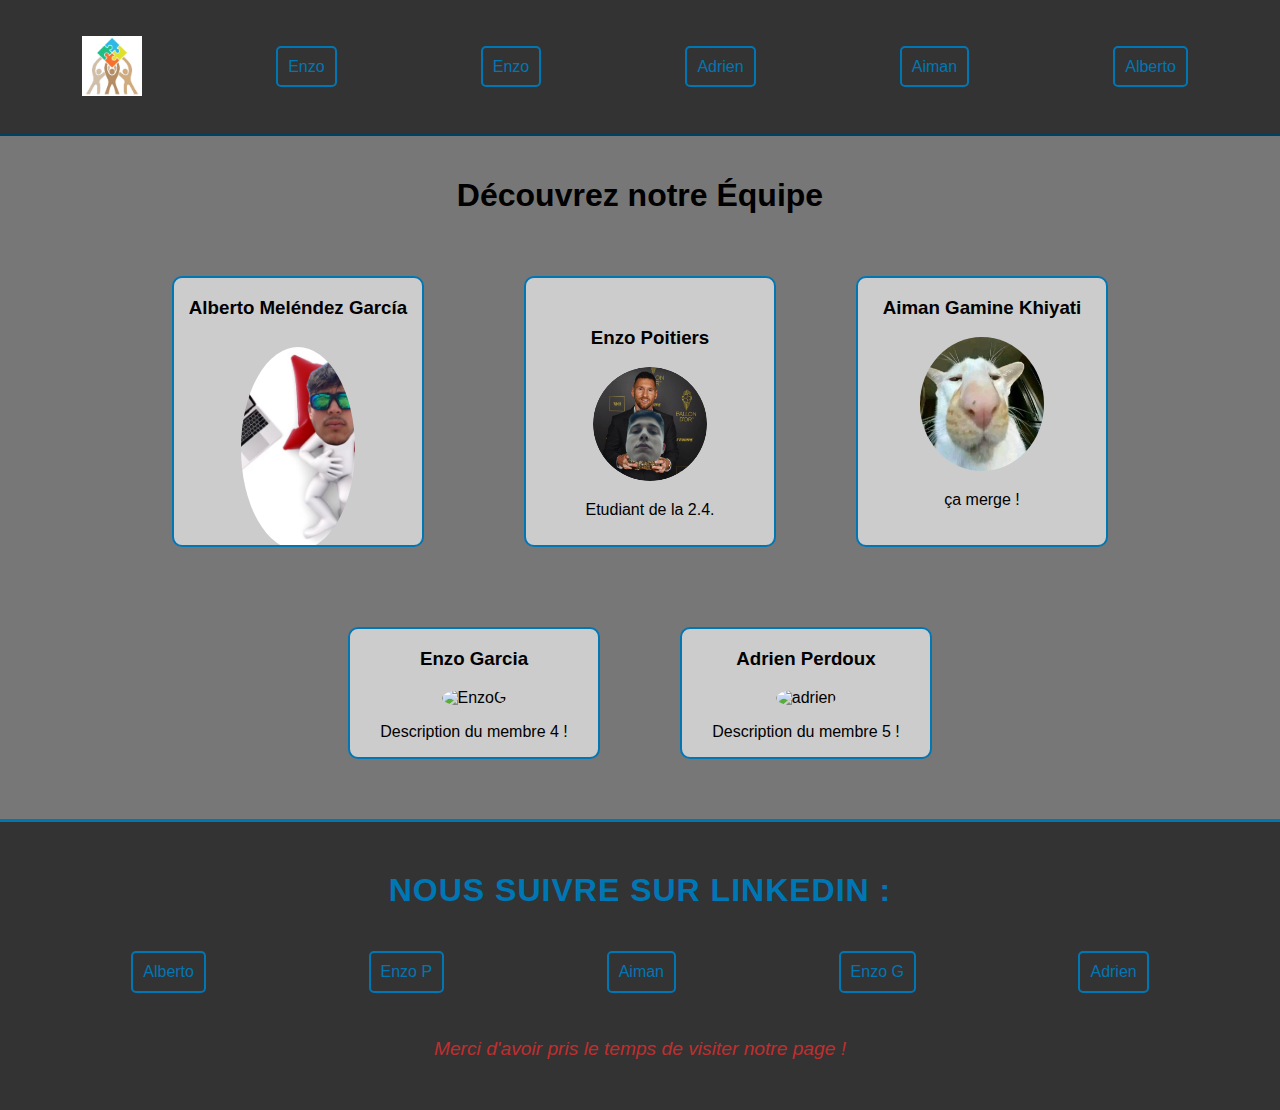
==== index.html @ d74fe2eb "Nous sommes l'équipe 3, composée de Alberto EnzoP Aiman EnzoG AdrienP" ====
<!DOCTYPE html>
<html lang="fr">
<head>
    <meta charset="UTF-8">
    <meta name="viewport" content="width=device-width, initial-scale=1.0">
    <title>Projet Git</title>
    <link rel="stylesheet" href="style.css">
</head>
<body>

    <header id="header">
        <nav>
            <ul class="menu">
                <a href="index.html">
                    <img src="logo.jpg" alt="Logo" width="60" style="display: block;">
                </a>  
                <li>
                    <a href="projet.html">Enzo</a>
                </li>
                <li>
                    <a href="subpagina2.html">Enzo</a>
                </li> 
                <li>
                    <a href="subpagina3.html">Adrien</a>

                </li>
                <li>
                    <a href="aiman.html">Aiman</a>

                </li>
                <li>
                    <a href="alberto.html">Alberto</a>

                </li>
            </ul>
        </nav>
    </header>

    <section id="fotos">
    <h1>Découvrez notre Équipe </h1>
       <div class="coeur">
            <div class="membre1">
                <h3>Alberto Meléndez García</h3>
                <a href="alberto.html" target="_blank" class="lien-membre">
                <img src="alberto.jpg" alt="alberto">
                <p>Etudiant exemplaire et sportif.</p>
            </div>
            <div class="membre2">
                <a href="../index.html" target="_blank" class="lien-membre">
                    <h3>Enzo Poitiers</h3>
                    <img src="enzoP.jpg" alt="EnzoP">
                    <p>Etudiant de la 2.4.</p>
                </a>
            </div>
            <div class="membre3">
                <h3>Aiman Gamine Khiyati</h3>
                <img src="aiman.jpg" alt="aiman">
                <p>ça merge !</p>
            </div>
            <div class="membre2">
                <h3>Enzo Garcia</h3>
                <img src="enzog.jpg" alt="EnzoG">
                <p>Description du membre 4 !</p>
            </div>
            <div class="membre5">
                <h3>Adrien Perdoux</h3>
                <img src="adrienp.jpg" alt="adrien">
                <p>Description du membre 5 !</p>
            </div>
        </div> 
    </section>

    <footer class="footer">
        <h3>Nous suivre sur LinkedIn :</h3>
        <ul class="linkedin-list">
            <li><a href="https://www.linkedin.com/in/alberto-mel%C3%A9ndez-garc%C3%ADa-4713a1264/" target="_blank">Alberto</a></li>
            <li><a href="https://www.linkedin.com/in/enzo-poitiers-1b2473262/" target="_blank">Enzo P</a></li>
            <li><a href="https://www.linkedin.com/in/aiman-gamine-khiyati-169a87258/" target="_blank">Aiman</a></li>
            <li><a href="https://www.linkedin.com/in/enzo-garcia-11a461262/" target="_blank">Enzo G</a></li>
            <li><a href="https://www.linkedin.com/in/adrien-perdoux-5409a0247/" target="_blank">Adrien</a></li>
          </ul>
        <p>Merci d'avoir pris le temps de visiter notre page !</p>
    </footer>

</body>
</html>
---- style.css ----
body {
    font-family: 'Arial', sans-serif;
    margin: 0;
    padding: 0;
}

#header, section, footer {
    text-align: center;
    padding: 20px;
}

#header {
    background-color: #333;
    color: #0077B5;
    border-bottom: 3px solid #004266;
    text-align: center;
}

#header h1 {
    margin: 0;
    font-size: 2.5em; 
    text-transform: uppercase; 
    letter-spacing: 2px; 
    font-weight: bold;
    text-shadow: 2px 2px 4px rgba(0, 0, 0, 0.5);
}

  
.menu {
    list-style: none;
    padding: 0;
    display: flex; 
    justify-content: space-around; 
}
    
.menu li {
    border: 2px solid #0077B5; 
    border-radius: 5px;
    margin: 10px;
    height: 37px;
}

.menu li {
    border: 2px solid #0077B5; 
    border-radius: 5px;
    margin: 10px;
    height: 37px;
}
  
.menu li a {
    display: block;
    padding: 10px;
    text-decoration: none;
    color: #0077B5;
}
  
.menu li a:hover {
    background-color: #0077B5;
    color: #fff;
}

.menu p {
    margin: 35px 0 0;
    font-style: italic; 
    color: rgb(192, 47, 47); 
}

#fotos {
    background-color: #1a191997;
}

.coeur {
    display: flex;
    flex-wrap: wrap;
    justify-content: center;
}

.membre1, .membre2, .membre3, .membre4, .membre5 {
    width: 20%;  
    margin-top: 40px;
    border: 2px solid #0077B5; 
    border-radius: 10px;
    overflow: hidden;
    margin: 40px;
    background-color: #ffffffa0; 
    transition: background-color 0.3s ease;
}

.membre1:hover, .membre2:hover, .membre3:hover, .membre4:hover, .membre5:hover {
    background-color: #287ba9; 
}

.membre1 img, .membre2 img, .membre3 img, .membre4 img, .membre5 img {
    height: 50%;
    width: 50%;
    border-radius: 50%;
}

.membre1 p {
    margin-bottom: -85px;
}

.lien-membre {
    color: #000000; 
    text-decoration: none; 
    display: block; 
    padding: 10px;
}

.lien-membre:hover {
    color: #fff; 
}

.footer {
    background-color: #333;
    color: #fff;
    padding: 50px;
    text-align: center;
    border-top: 3px solid #0077B5;
  }

.footer h3 {
    margin-top: 0; 
    color: #0077B5;
    font-size: 2em; 
    text-transform: uppercase; 
    font-weight: bold; 
    letter-spacing: 1px;  
}

.footer p {
    font-size: 1.2em; 
}
  
.linkedin-list {
    list-style: none;
    padding: 0;
    display: flex; 
    justify-content: space-around; 
}
    
.linkedin-list li {
    border: 2px solid #0077B5; 
    border-radius: 5px;
    margin: 10px;
}
  
.linkedin-list li a {
    display: block;
    padding: 10px;
    text-decoration: none;
    color: #0077B5; 
}
  
.linkedin-list li a:hover {
    background-color: #0077B5;
    color: #fff;
}
  
.footer p {
    margin: 35px 0 0;
    font-style: italic; 
    color: rgb(192, 47, 47); 
}
  
.groupe-header4 {
    background-color: #333;
    color: #fff;
    text-align: center;
    padding: 1em 0;
}

.groupe-header4 nav ul {
    list-style-type: none;
    padding: 0;
}

.groupe-header nav li {
    display: inline;
    margin-right: 20px;
}

.groupe-header4 nav a {
    text-decoration: none;
    color: #fff;
    font-weight: bold;
}

/* Styles pour le groupe de contenu général */
.groupe-contenu4 {
    max-width: 800px;
    margin: 20px auto;
}

/* Styles pour le groupe du projet Git */
.groupe-projet4 {
    background-color: #f5f5f5;
    padding: 20px;
    border-radius: 5px;
    box-shadow: 0 0 10px rgba(0, 0, 0, 0.1);
}

.groupe-projet4 h2 {
    color: #333;
}

.groupe-projet4 p {
    color: #555;
}

/* Styles pour le groupe du pied de page */
.groupe-footer4 {
    background-color: #333;
    color: #fff;
    text-align: center;
    padding: 1em 0;
    position: fixed;
    bottom: 0;
    width: 100%;
}
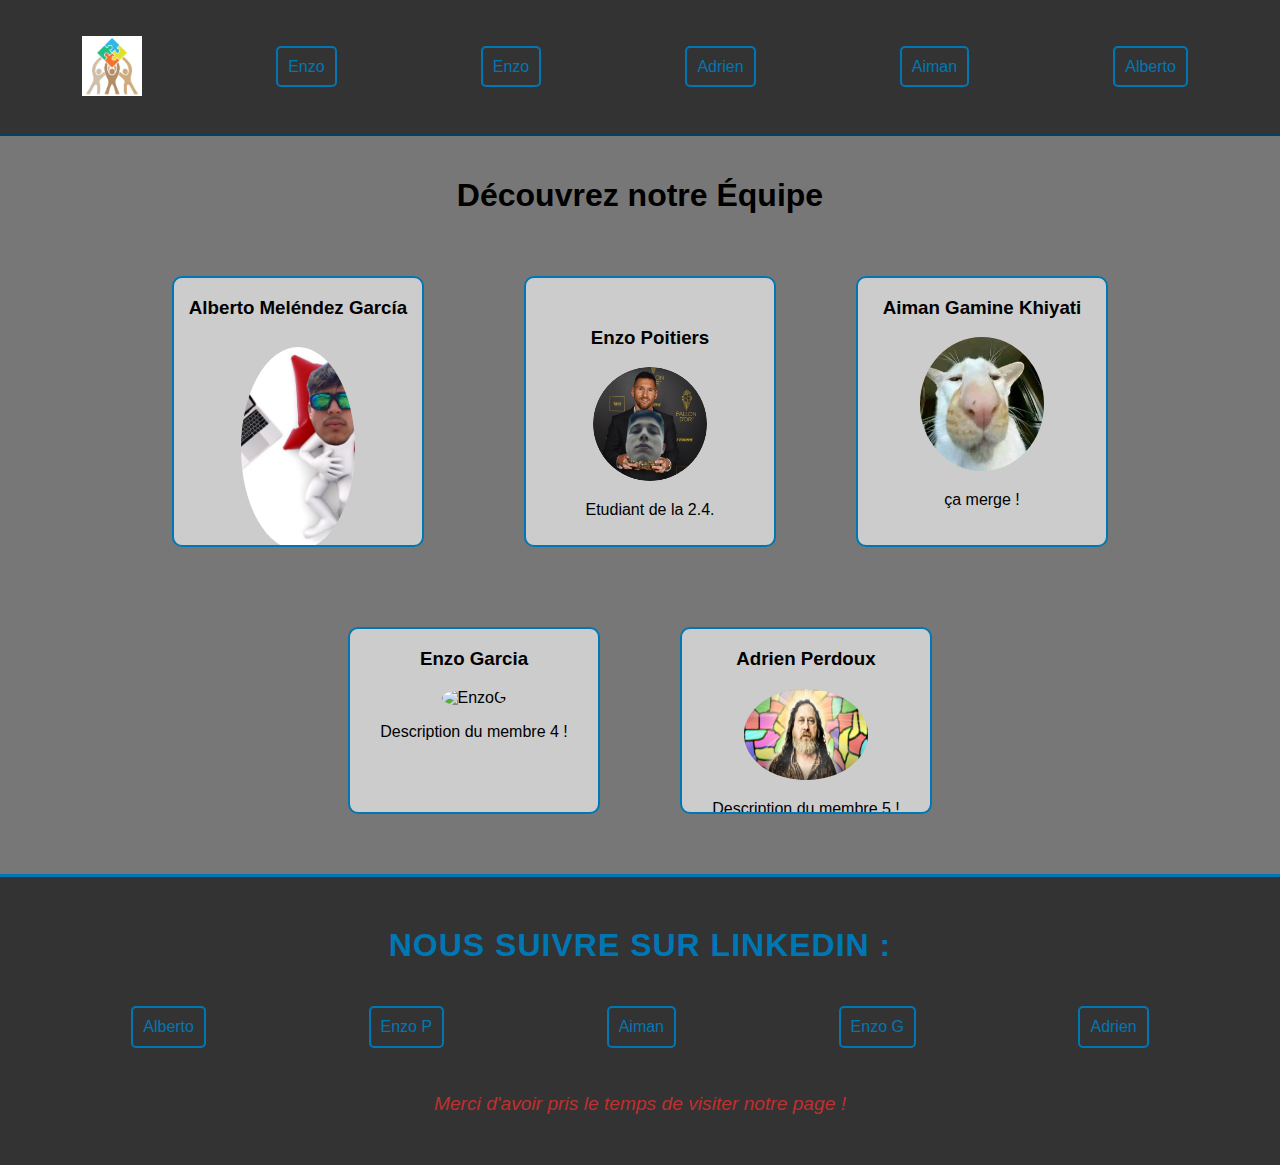
==== commit ede60b58: "Update index.html" ====
--- a/index.html
+++ b/index.html
@@ -21,7 +21,7 @@
                     <a href="subpagina2.html">Enzo</a>
                 </li> 
                 <li>
-                    <a href="subpagina3.html">Adrien</a>
+                    <a href="adrien/adrien.html">Adrien</a>
 
                 </li>
                 <li>
@@ -64,7 +64,7 @@
             </div>
             <div class="membre5">
                 <h3>Adrien Perdoux</h3>
-                <img src="adrienp.jpg" alt="adrien">
+                <img src="adrien.jpg" alt="adrien">
                 <p>Description du membre 5 !</p>
             </div>
         </div> 
@@ -83,4 +83,4 @@
     </footer>
 
 </body>
-</html>+</html>
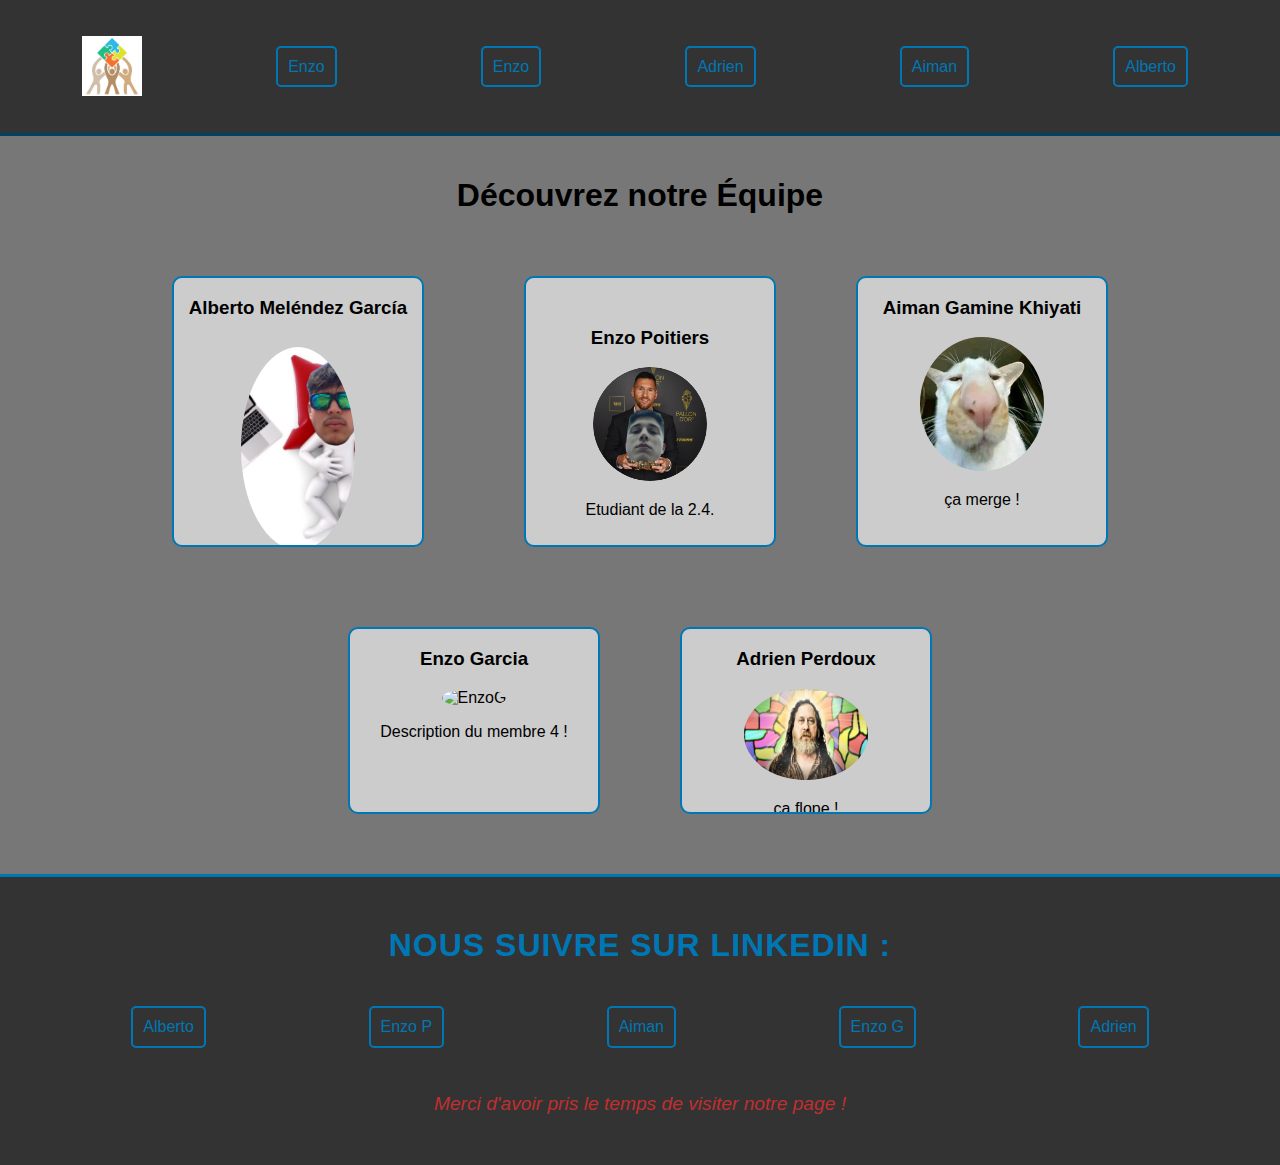
==== commit 082946d4: "aide" ====
--- a/index.html
+++ b/index.html
@@ -65,7 +65,7 @@
             <div class="membre5">
                 <h3>Adrien Perdoux</h3>
                 <img src="adrien.jpg" alt="adrien">
-                <p>Description du membre 5 !</p>
+                <p>ça flope !</p>
             </div>
         </div> 
     </section>
--- a/style.css
+++ b/style.css
@@ -220,4 +220,61 @@
     width: 100%;
 }
 
-  
+/*styles pour la page d'alberto*/
+
+.alberto-main {
+    display: flex;
+    flex-direction: column;
+    align-items: center;
+    padding: 2em;
+}
+
+.alberto-section-container {
+    display: flex;
+    flex-direction: row;
+    justify-content: space-around;
+}
+
+.alberto-section {
+    flex: 1;
+    max-width: 600px; 
+    padding: 1em;
+    border: 1px solid #ccc;
+    margin: 2em;
+}
+
+.alberto-subtitle {
+    display: flex;
+    flex-direction: row;
+}
+
+.alberto-subtitle img {
+    width: 100px; 
+    border-radius: 50%;
+    margin: 1em;
+    border: 2px solid black;
+    
+}
+
+.alberto-text {
+    width: 50%;
+    margin: 1em;
+    border: 1px solid black;
+    text-align: center;
+    padding: 10px;
+    border-radius: 20%; 
+}
+
+.alberto-open_source {
+    background-color: grey;
+    padding: 1em;;
+}
+
+.alberto-header {
+    background-color: #333;
+    color: #fff;
+    text-align: center;
+    padding: 1em;
+}
+
+  
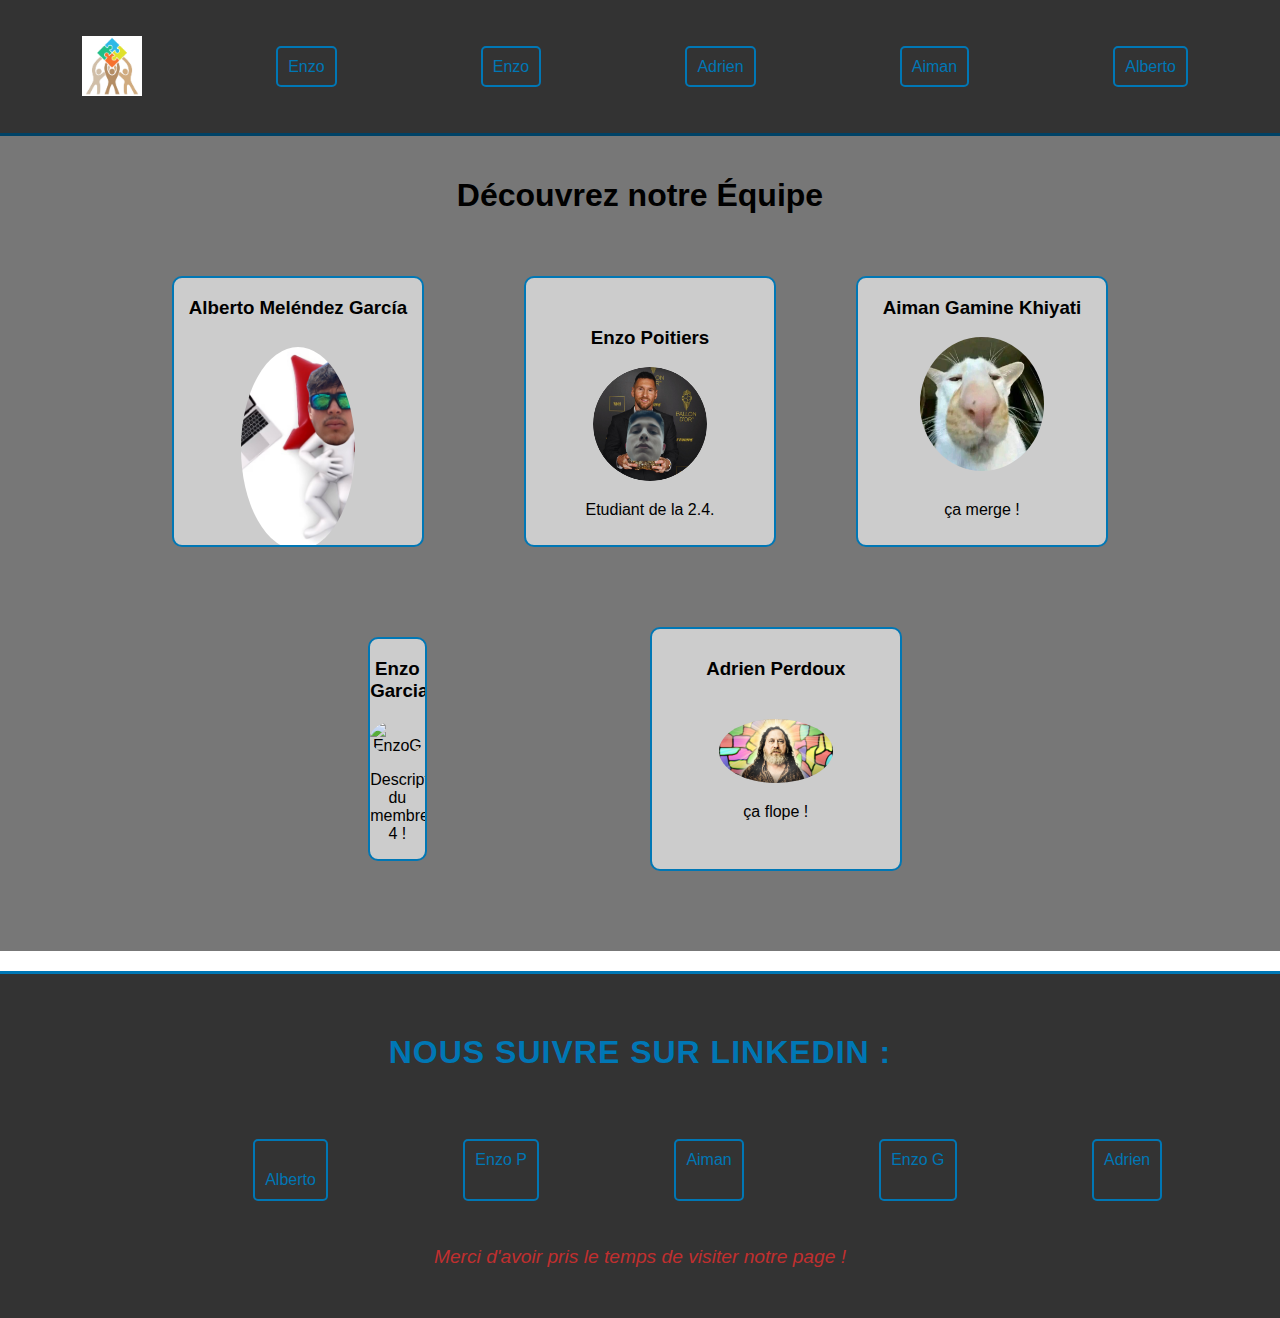
==== commit 76166dce: "Nous sommes l'équipe 3, composée de Alberto EnzoP Aiman EnzoG AdrienP" ====
--- a/index.html
+++ b/index.html
@@ -55,6 +55,7 @@
             <div class="membre3">
                 <h3>Aiman Gamine Khiyati</h3>
                 <img src="aiman.jpg" alt="aiman">
+                <a href="aiman.html" target="_blank" class="lien-membre">
                 <p>ça merge !</p>
             </div>
             <div class="membre2">
@@ -63,7 +64,8 @@
                 <p>Description du membre 4 !</p>
             </div>
             <div class="membre5">
-                <h3>Adrien Perdoux</h3>
+                <h3>Adrien Perdoux</h3>	
+                <a href="adrien/adrien.html" target="_blank" class="lien-membre">
                 <img src="adrien.jpg" alt="adrien">
                 <p>ça flope !</p>
             </div>
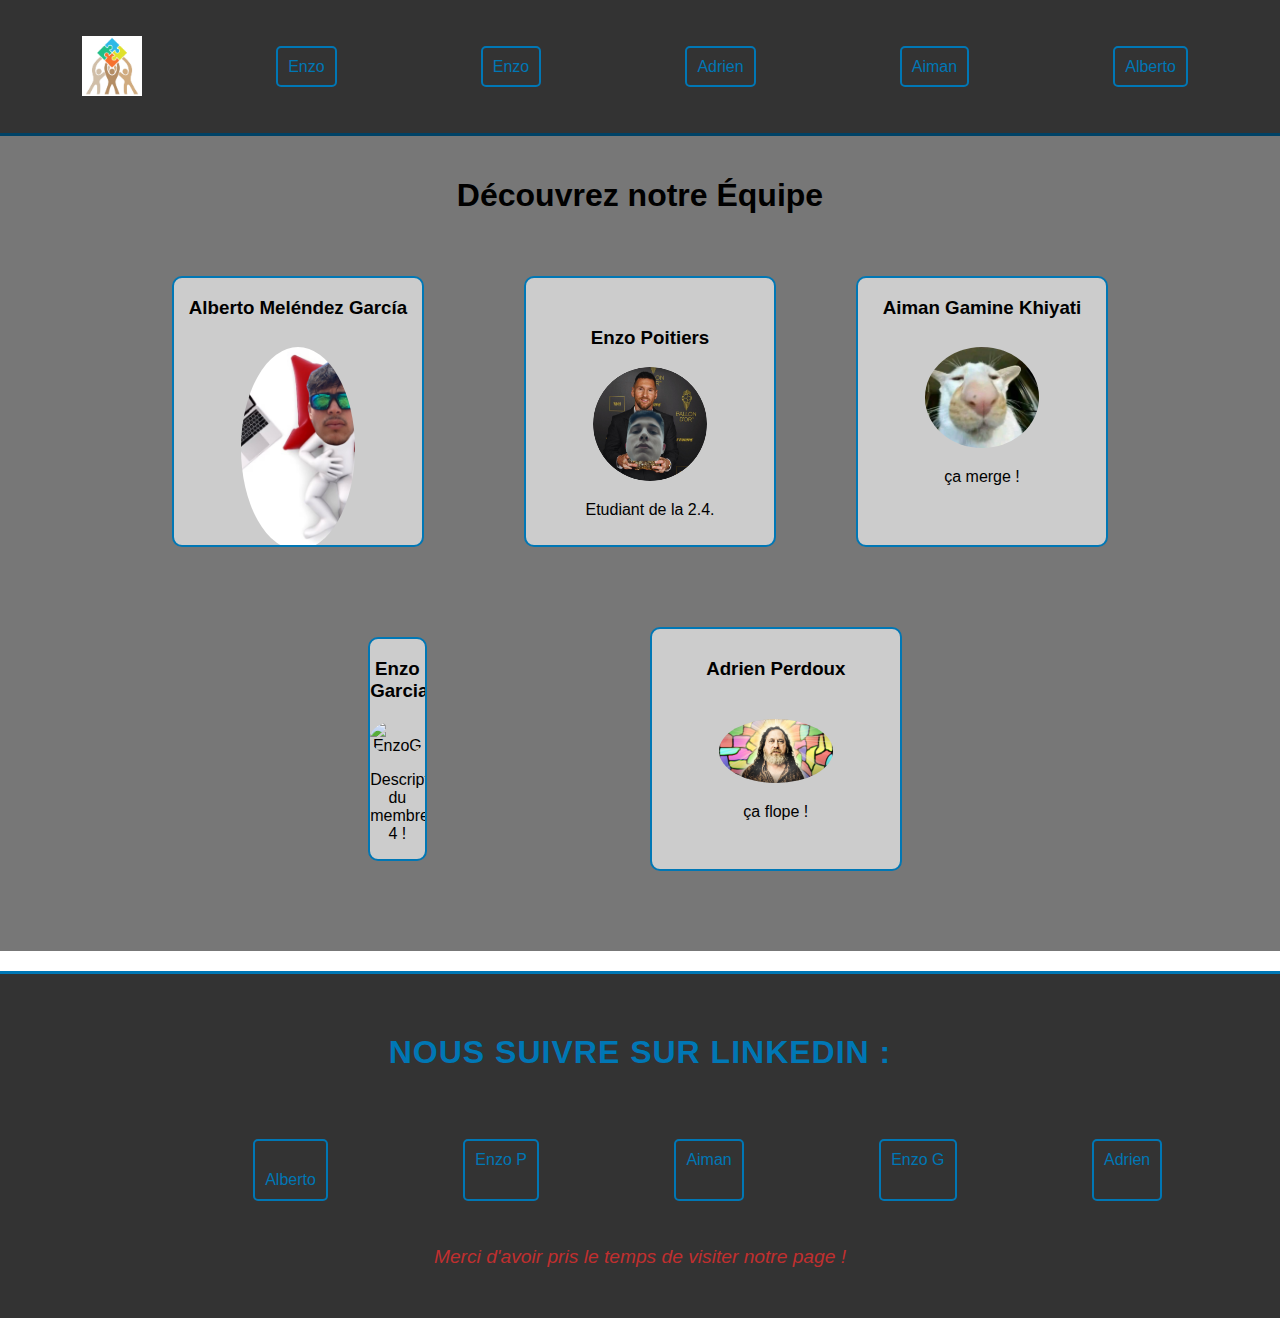
==== commit 1d3ca443: "Nous sommes l'équipe 3, composée de Alberto EnzoP Aiman EnzoG AdrienP" ====
--- a/index.html
+++ b/index.html
@@ -54,8 +54,8 @@
             </div>
             <div class="membre3">
                 <h3>Aiman Gamine Khiyati</h3>
+                <a href="aiman.html" target="_blank" class="lien-membre">                                  		
                 <img src="aiman.jpg" alt="aiman">
-                <a href="aiman.html" target="_blank" class="lien-membre">
                 <p>ça merge !</p>
             </div>
             <div class="membre2">
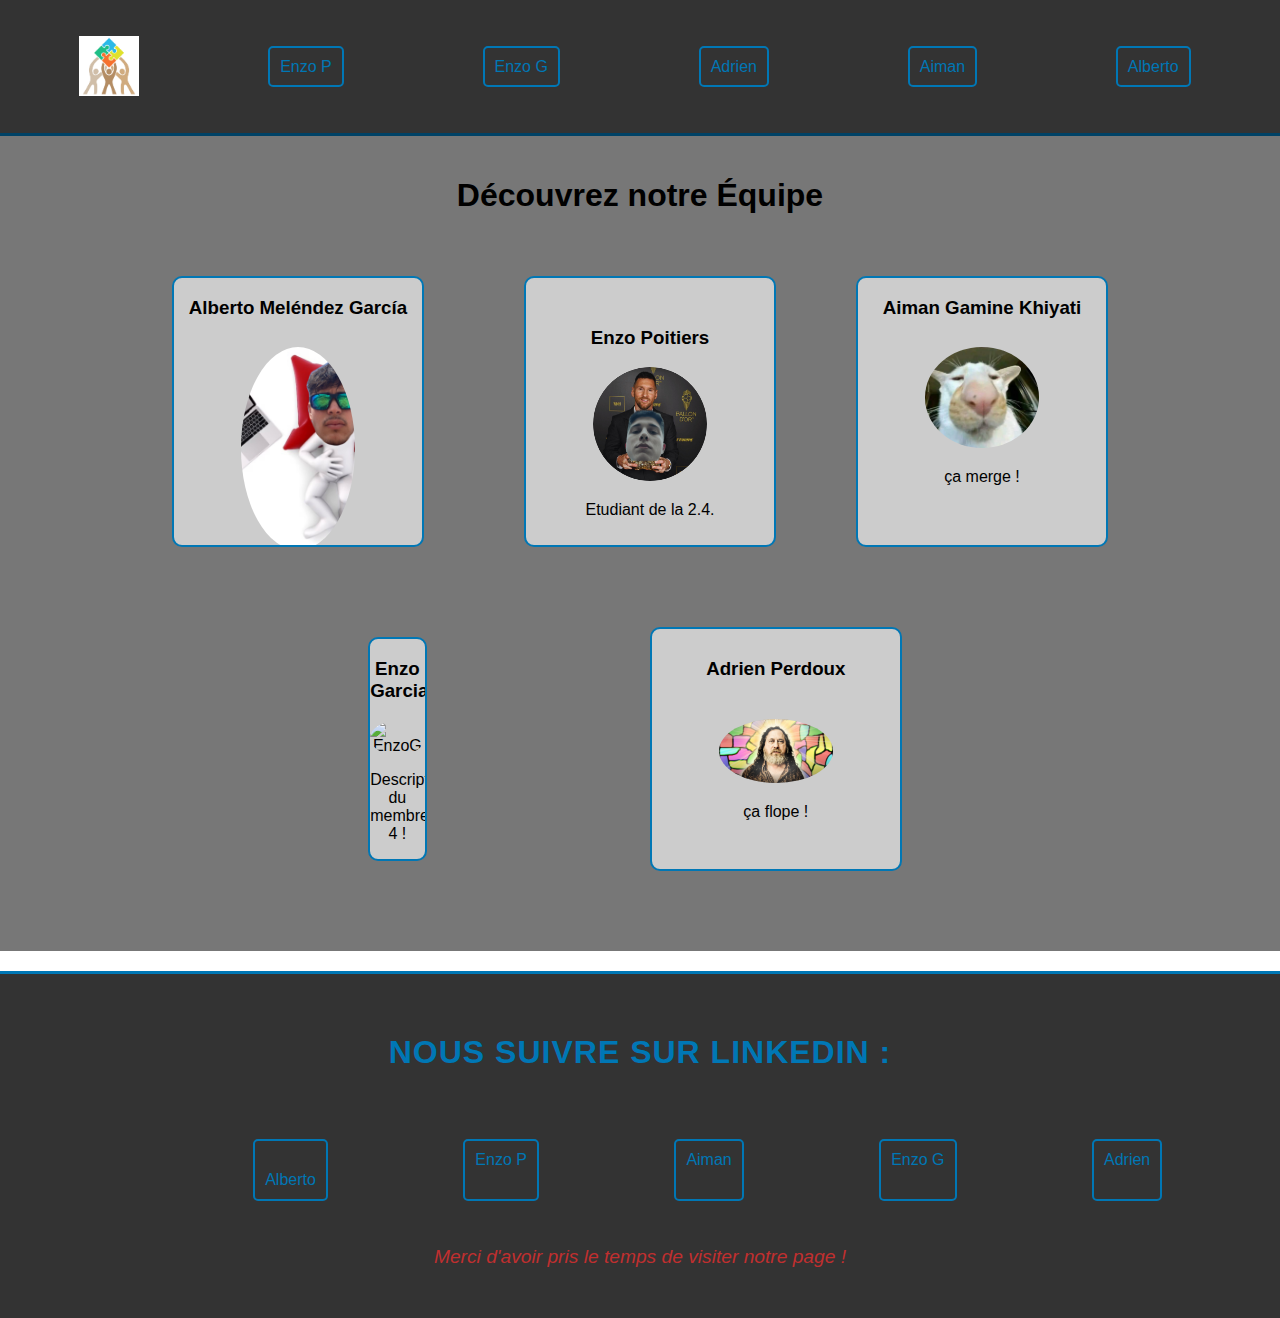
==== commit 134b508a: "modif du index" ====
--- a/index.html
+++ b/index.html
@@ -15,10 +15,10 @@
                     <img src="logo.jpg" alt="Logo" width="60" style="display: block;">
                 </a>  
                 <li>
-                    <a href="projet.html">Enzo</a>
+                    <a href="enzo.html">Enzo P</a>
                 </li>
                 <li>
-                    <a href="subpagina2.html">Enzo</a>
+                    <a href="subpagina2.html">Enzo G</a>
                 </li> 
                 <li>
                     <a href="adrien/adrien.html">Adrien</a>
--- a/style.css
+++ b/style.css
@@ -1,4 +1,3 @@
-
 body {
     font-family: 'Arial', sans-serif;
     margin: 0;
@@ -277,4 +276,62 @@
     padding: 1em;
 }
 
-  
+/* style css à enzo */
+
+.enzop-body {
+    font-family: 'Roboto', sans-serif;
+    margin: 0;
+    padding: 0;
+    color: #fff;
+    text-align: center; 
+}
+
+.enzop-header1 {                           
+    background-color: #0d47a1; 
+    color: #fff;
+    text-align: center;
+    padding: 20px;
+}
+
+.enzop-header1 p {
+    margin: 20px;
+}
+
+.enzop-title {
+    margin: 0;
+    font-size: 2em;
+}
+
+.enzop-subtitle {
+    margin-top: 5px;
+    font-size: 1.2em;
+}
+
+.enzop-content {
+    background-color: #212121; 
+    padding: 20px;
+}
+
+.enzop-section-title {
+    color: #03a9f4; 
+    margin-bottom: 30px;
+    font-size: 1.7em;
+}
+
+.enzop-section-text {
+    color: #ccc;
+    margin-bottom: 40px;
+    line-height: 1.5;
+    font-size: 1.1em;
+}
+
+.enzop-a {
+    color: #03a9f4; 
+    font-style: italic;
+}
+
+
+
+
+
+
